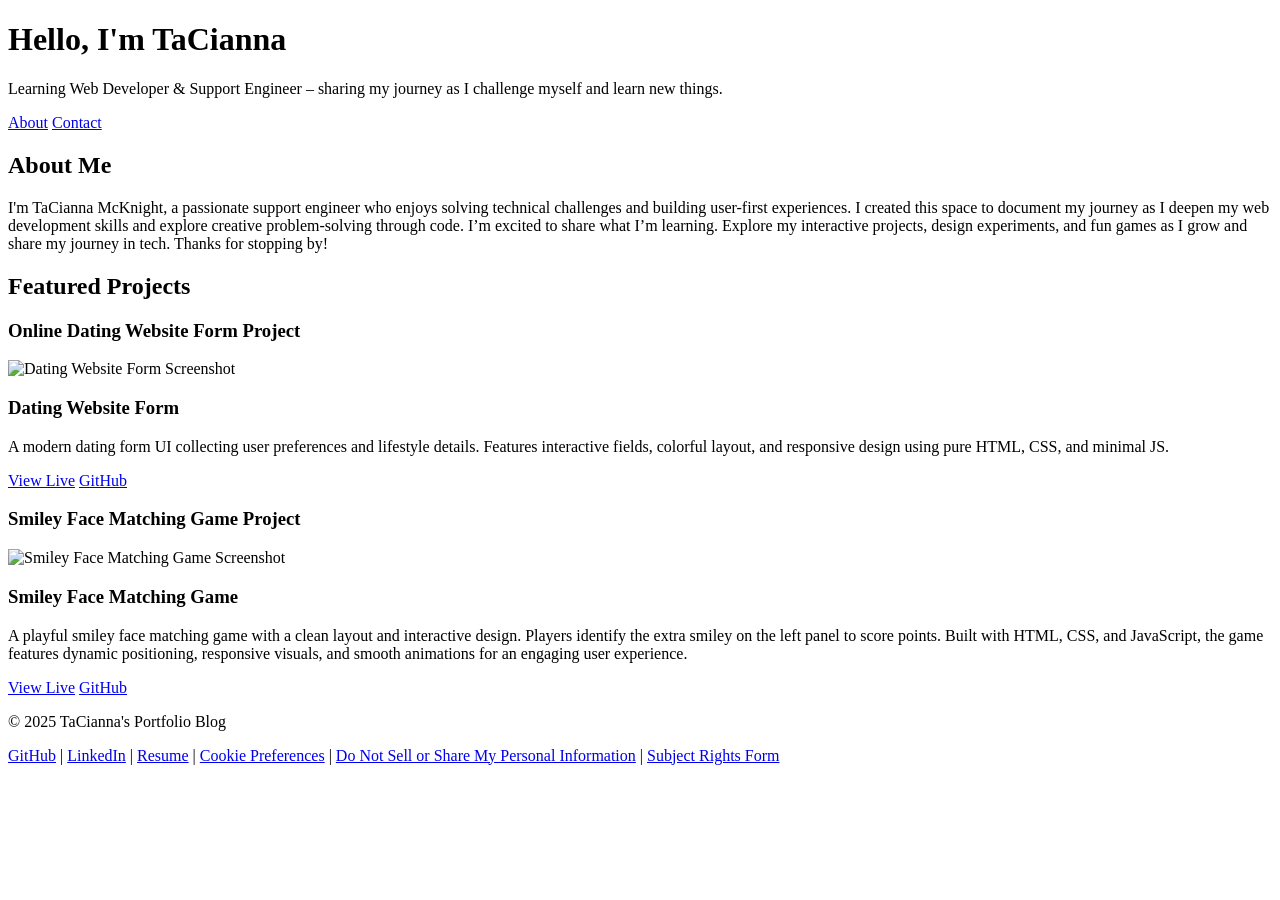
==== index.html @ 7fdf91a6 "Implement Osano consent object handler Adds consent.js with listeners for osano-cm-initialized and o" ====
<!DOCTYPE html>
<html lang="en">
<head>
  <meta charset="UTF-8" />
  <meta name="viewport" content="width=device-width, initial-scale=1.0"/>
  <title>My Portfolio</title>
  <link rel="icon" href="icon.png" type="image/png" />

  <!-- Google Fonts -->
 <link href="https://fonts.googleapis.com/css2?family=Roboto:wght@400;700&display=swap" rel="stylesheet">
  
  <!-- CSS -->
<link rel="stylesheet" href="styles.css" />
  
  <!--Osano-->
 <script src="https://cmp.osano.com/AzZcpvRm9bbsqngN/19cb2fc3-52d5-478b-9e31-3e9e166d1011/osano.js"></script>
 <script src="consent.js" defer></script>
 
  <!--jquery-->
 <script src="https://code.jquery.com/jquery-3.6.0.min.js"></script>
</head>

<body>
  <header class="hero">
    <h1>Hello, I'm TaCianna</h1>
    <p>Learning Web Developer & Support Engineer – sharing my journey as I challenge myself and learn new things.</p>
  </header>

  <nav>
    <a href="index.html">About</a>
    <a href="contact.html">Contact</a>
  </nav>

  <!-- Updated About Section -->
  <section id="about">
    <h2>About Me</h2>
    <p>I'm TaCianna McKnight, a passionate support engineer who enjoys solving technical challenges and building user-first experiences. I created this space to document my journey as I deepen my web development skills and explore creative problem-solving through code. I’m excited to share what I’m learning. Explore my interactive projects, design experiments, and fun games as I grow and share my journey in tech. Thanks for stopping by!</p>
  </section>
  
 <section id="projects" class="project-section">
  <h2>Featured Projects</h2>
   <h3>Online Dating Website Form Project</h3>
  <div class="project-card">
    <img src="datingsite-thumbnail.png" alt="Dating Website Form Screenshot">
    <div class="project-info">
      <h3>Dating Website Form</h3>
      <p>A modern dating form UI collecting user preferences and lifestyle details. Features interactive fields, colorful layout, and responsive design using pure HTML, CSS, and minimal JS.</p>
           <a href="https://tmck07.github.io/datingsite/" target="_blank" class="btn">View Live</a>
      <a href="https://github.com/tmck07/datingsite/" target="_blank" class="btn github">GitHub</a>
    </div>
  </div>
</section>

  <section id="projects" class="project-section">
  <h3>Smiley Face Matching Game Project</h3>
  <div class="project-card">
    <img src="smiley-thumbnail.png" alt="Smiley Face Matching Game Screenshot">
    <div class="project-info">
      <h3>Smiley Face Matching Game </h3>
      <p>A playful smiley face matching game with a clean layout and interactive design. Players identify the extra smiley on the left panel to score points. Built with HTML, CSS, and JavaScript, the game features dynamic positioning, responsive visuals, and smooth animations for an engaging user experience.</p>
      <a href="https://tmck07.github.io/Smileygame/" target="_blank" class="btn">View Live</a>
      <a href="https://github.com/tmck07/Smileygame/" target="_blank" class="btn github">GitHub</a>
    </div>
  </div>
  </section>
  
  <footer>
    <p>&copy; 2025 TaCianna's Portfolio Blog</p>
    <p>
      <a href="https://github.com/tmck07">GitHub</a> |
      <a href="https://www.linkedin.com/in/taciannamcknight">LinkedIn</a> |
      <a href="https://www.taciannamcknight.com">Resume</a> |
      <a href="#" onclick="Osano.cm.showDrawer('osano-cm-dom-info-dialog-open')">Cookie Preferences</a> |
      <a href="#" onclick="Osano.cm.showDoNotSell()">Do Not Sell or Share My Personal Information</a> |
      <a href="https://my.datasubject.com/AzZcpvRm9bbsqngN/48512" target="_blank"> Subject Rights Form</a>
    </p>
  </footer>
  <script>
  const cards = document.querySelectorAll('.card,.project-card');

  const reveal = () => {
    cards.forEach(card => {
      const cardTop = card.getBoundingClientRect().top;
      const windowHeight = window.innerHeight;

      if (cardTop < windowHeight - 100) {
        card.classList.add('visible');
      } else {
        card.classList.remove('visible');
      }
    });
  };

  window.addEventListener('scroll', reveal);
  reveal(); // Trigger once on page load
</script>
 <!-- <script>
  $(function(){
    $(window).scroll(function(){
      var winTop = $(window).scrollTop();
      if(winTop >= 30){
        $("body").addClass("sticky-header");
      } else {
        $("body").removeClass("sticky-header");
      }
    });
  });
  </script> -->
</body>
</html>
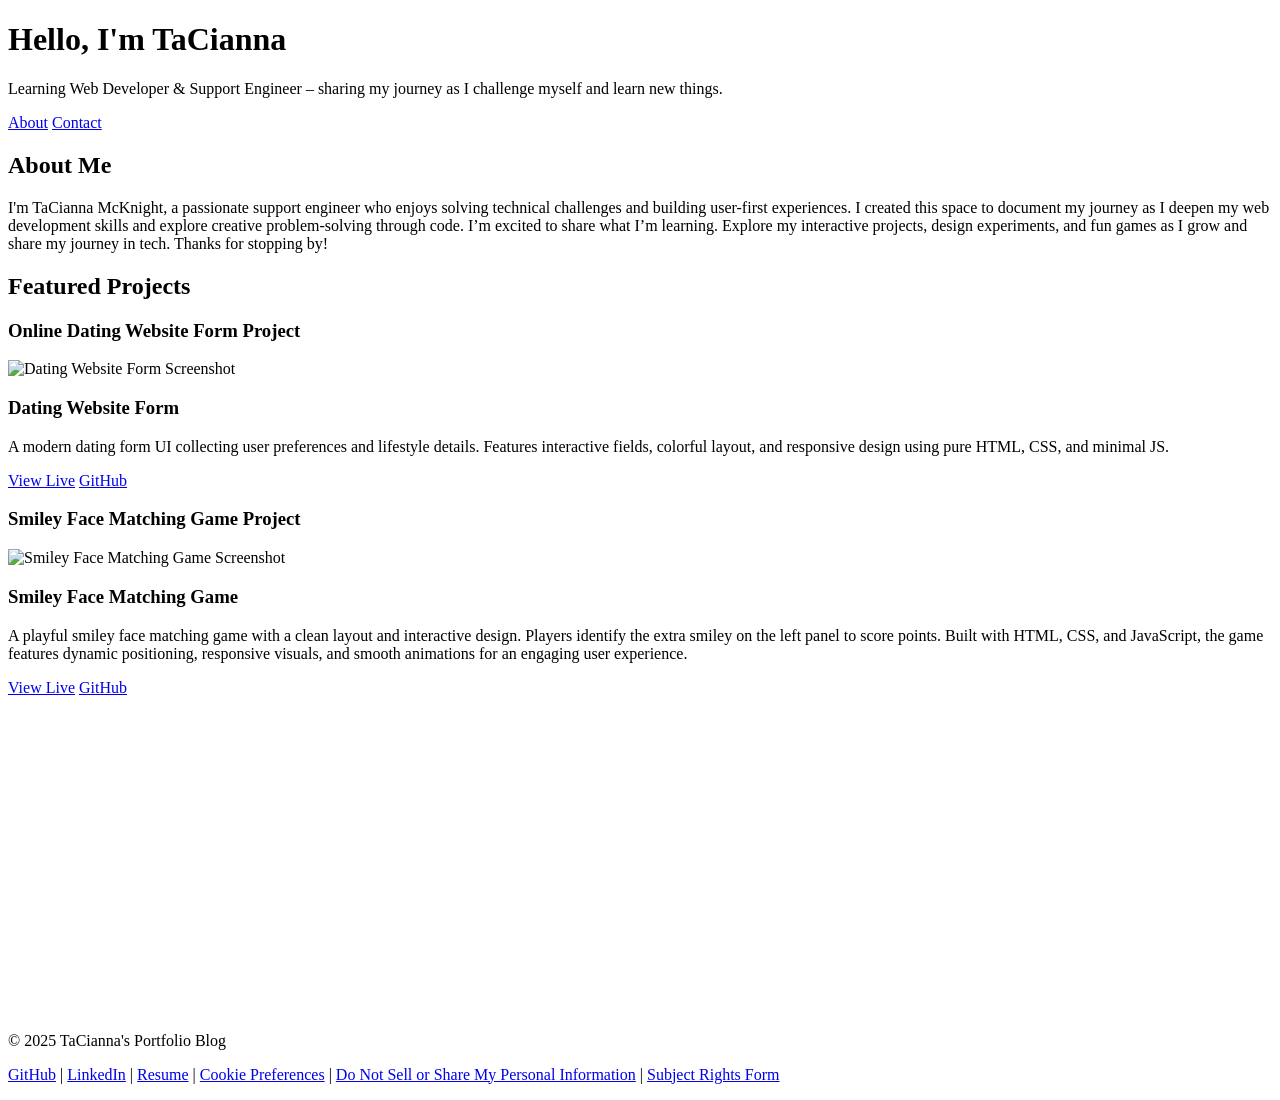
==== commit 3b8eb63a: "Embed YouTube video in index.html Testing by adding an iframe for embedding a YouTube video in the H" ====
--- a/index.html
+++ b/index.html
@@ -14,7 +14,6 @@
   
   <!--Osano-->
  <script src="https://cmp.osano.com/AzZcpvRm9bbsqngN/19cb2fc3-52d5-478b-9e31-3e9e166d1011/osano.js"></script>
- <script src="consent.js" defer></script>
  
   <!--jquery-->
  <script src="https://code.jquery.com/jquery-3.6.0.min.js"></script>
@@ -63,6 +62,12 @@
     </div>
   </div>
   </section>
+
+  <iframe width="560" height="315"
+  data-osano="MARKETING"
+  data-src="https://www.youtube.com/embed/dQw4w9WgXcQ"
+  title="Test video" frameborder="0" allowfullscreen>
+</iframe>
   
   <footer>
     <p>&copy; 2025 TaCianna's Portfolio Blog</p>
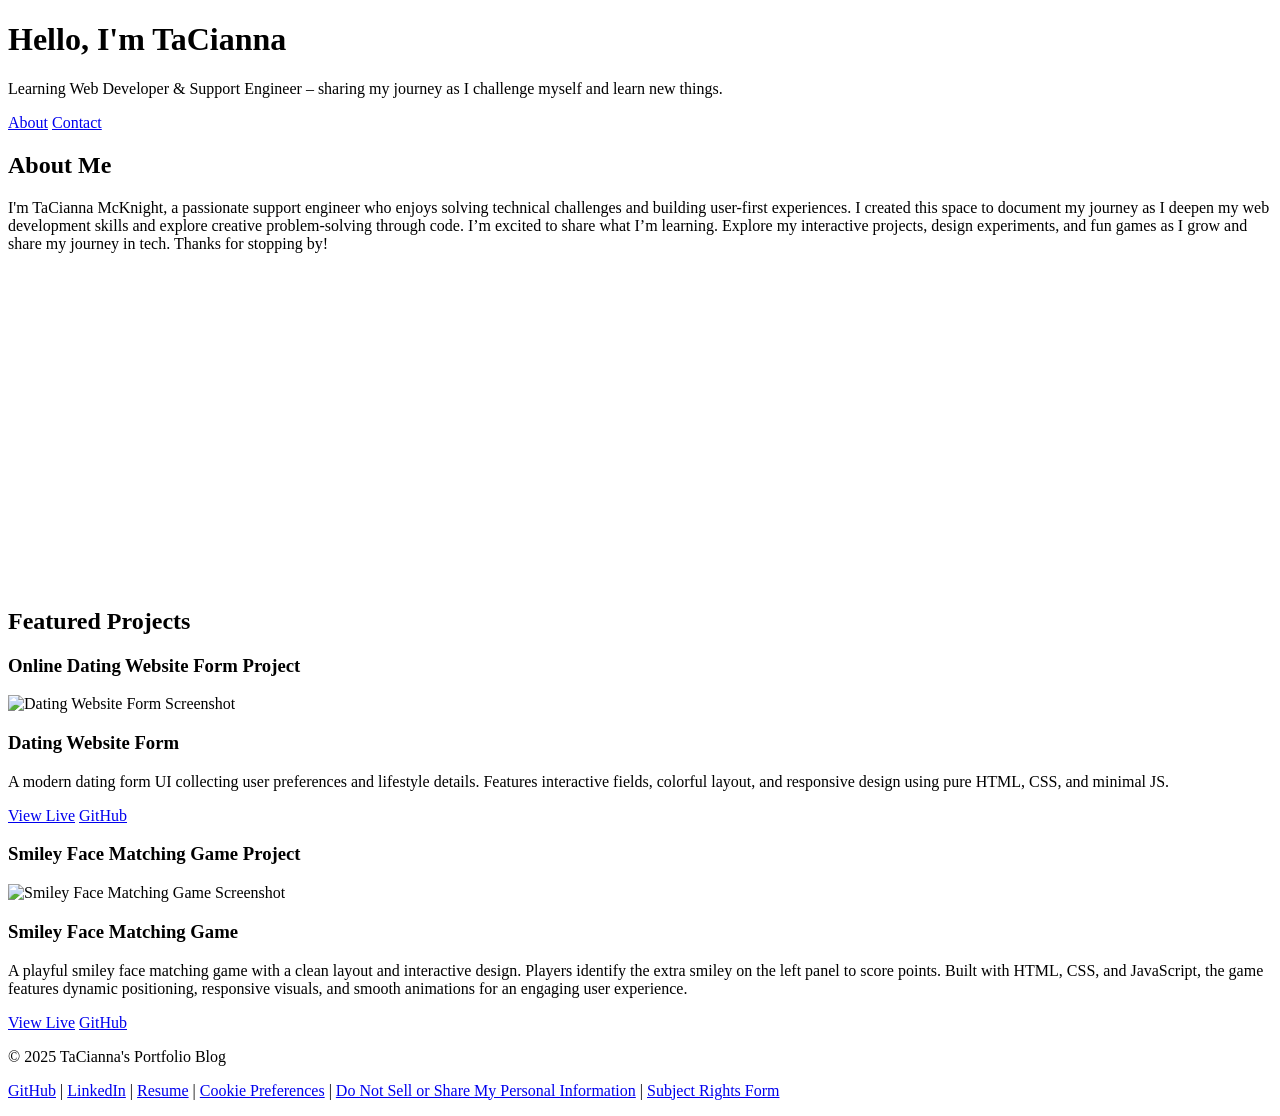
==== commit 406897e0: "Add video iframe to About section Added an iframe to the About section for a test video and removed " ====
--- a/index.html
+++ b/index.html
@@ -34,6 +34,12 @@
   <section id="about">
     <h2>About Me</h2>
     <p>I'm TaCianna McKnight, a passionate support engineer who enjoys solving technical challenges and building user-first experiences. I created this space to document my journey as I deepen my web development skills and explore creative problem-solving through code. I’m excited to share what I’m learning. Explore my interactive projects, design experiments, and fun games as I grow and share my journey in tech. Thanks for stopping by!</p>
+    
+  <iframe width="560" height="315"
+  data-osano="MARKETING"
+  data-src="https://www.youtube.com/embed/dQw4w9WgXcQ"
+  title="Test video" frameborder="0" allowfullscreen>
+</iframe>
   </section>
   
  <section id="projects" class="project-section">
@@ -63,11 +69,6 @@
   </div>
   </section>
 
-  <iframe width="560" height="315"
-  data-osano="MARKETING"
-  data-src="https://www.youtube.com/embed/dQw4w9WgXcQ"
-  title="Test video" frameborder="0" allowfullscreen>
-</iframe>
   
   <footer>
     <p>&copy; 2025 TaCianna's Portfolio Blog</p>
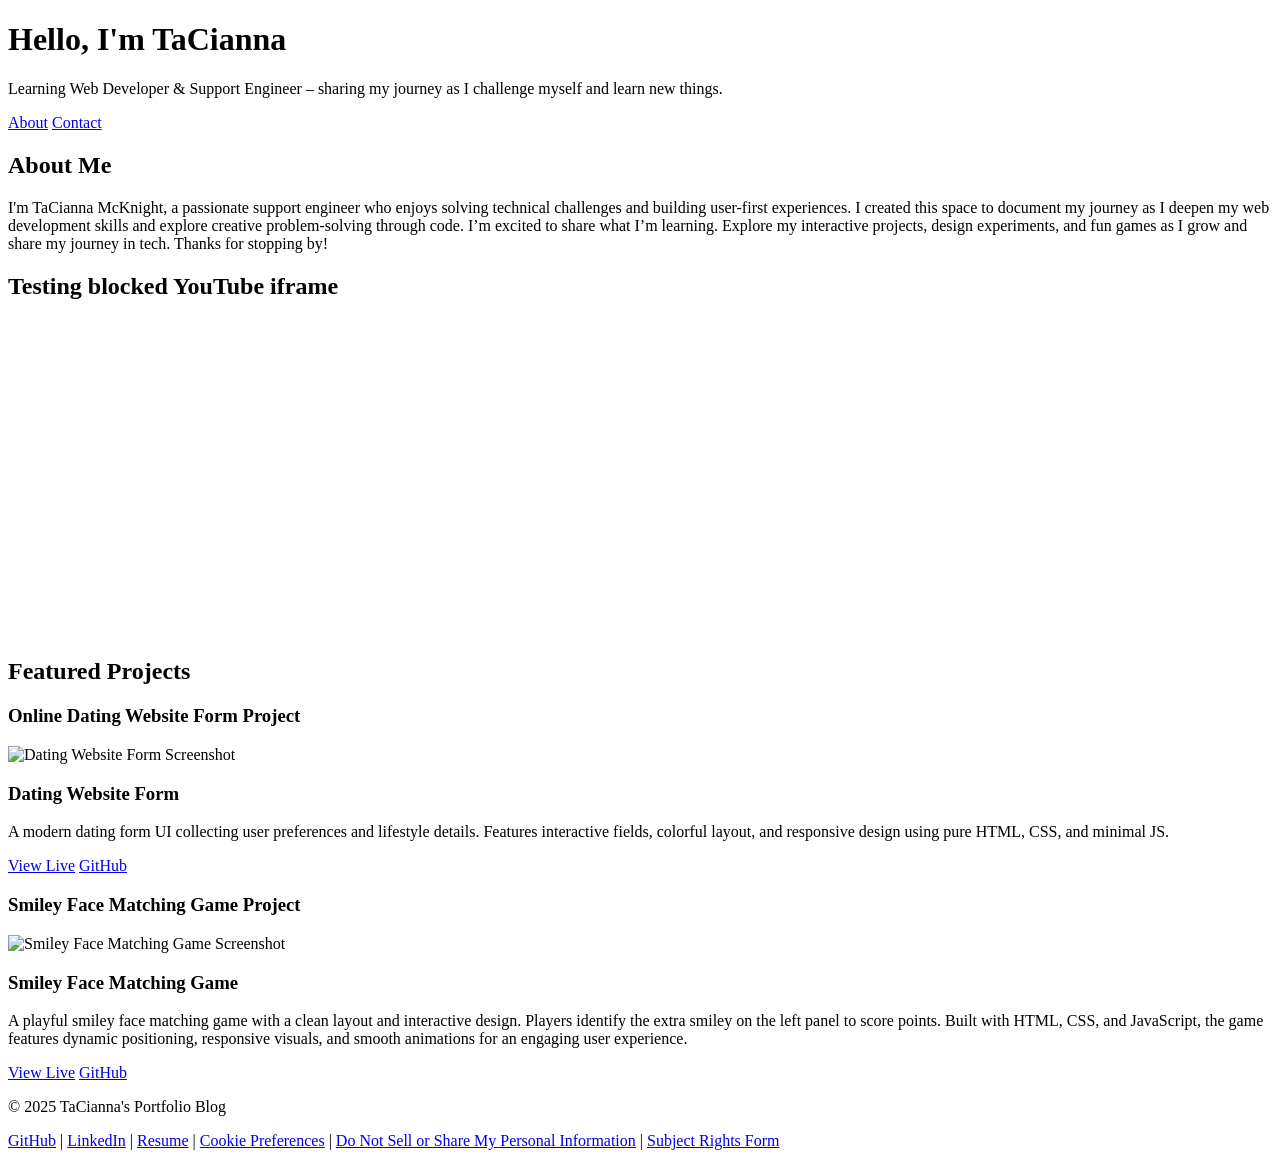
==== commit 91782f48: "Update index.html" ====
--- a/index.html
+++ b/index.html
@@ -34,12 +34,67 @@
   <section id="about">
     <h2>About Me</h2>
     <p>I'm TaCianna McKnight, a passionate support engineer who enjoys solving technical challenges and building user-first experiences. I created this space to document my journey as I deepen my web development skills and explore creative problem-solving through code. I’m excited to share what I’m learning. Explore my interactive projects, design experiments, and fun games as I grow and share my journey in tech. Thanks for stopping by!</p>
-    
-  <iframe width="560" height="315"
-  data-osano="MARKETING"
-  data-src="https://www.youtube.com/embed/dQw4w9WgXcQ"
-  title="Test video" frameborder="0" allowfullscreen>
-</iframe>
+<style>
+    .video-wrap {
+      position: relative;
+      width: 560px;
+      max-width: 100%;
+    }
+    .osano-video-placeholder {
+      display: none; /* shown only via JS when blocked */
+      width: 560px;
+      height: 315px;
+      background: #f1f3f6;
+      border: 1px solid #d2d3d6;
+      border-radius: 4px;
+      color: #3e3e42;
+      align-items: center;
+      justify-content: center;
+      flex-direction: column;
+      text-align: center;
+      font-family: sans-serif;
+      padding: 16px;
+    }
+    .osano-video-placeholder button {
+      margin-top: 10px;
+      padding: 8px 16px;
+      cursor: pointer;
+    }
+  </style>
+</head>
+<body>
+
+  <h1>Testing blocked YouTube iframe</h1>
+
+  <div class="video-wrap" id="video-wrap-1">
+    <iframe width="560" height="315"
+      data-osano="MARKETING"
+      data-src="https://www.youtube.com/embed/dQw4w9WgXcQ"
+      title="Test video" frameborder="0" allowfullscreen>
+    </iframe>
+
+    <div class="osano-video-placeholder" id="placeholder-1">
+      <p>This video is blocked because you haven't accepted Marketing cookies.</p>
+      <button id="accept-btn-1">Update Cookie Preferences</button>
+    </div>
+  </div>
+
+  <script>
+    // Wait for Osano's blocked event, then reveal the placeholder
+    window.Osano('onInitialized', function () {
+      Osano.cm.addEventListener('osano-cm-iframe-blocked', function (src) {
+        console.log('Osano blocked this iframe:', src);
+        if (src.includes('youtube.com')) {
+          document.getElementById('placeholder-1').style.display = 'flex';
+        }
+      });
+    });
+
+    // Wire the button to reopen the consent drawer
+    document.getElementById('accept-btn-1').addEventListener('click', function () {
+      Osano.cm.showDrawer();
+    });
+  </script>
   </section>
   
  <section id="projects" class="project-section">
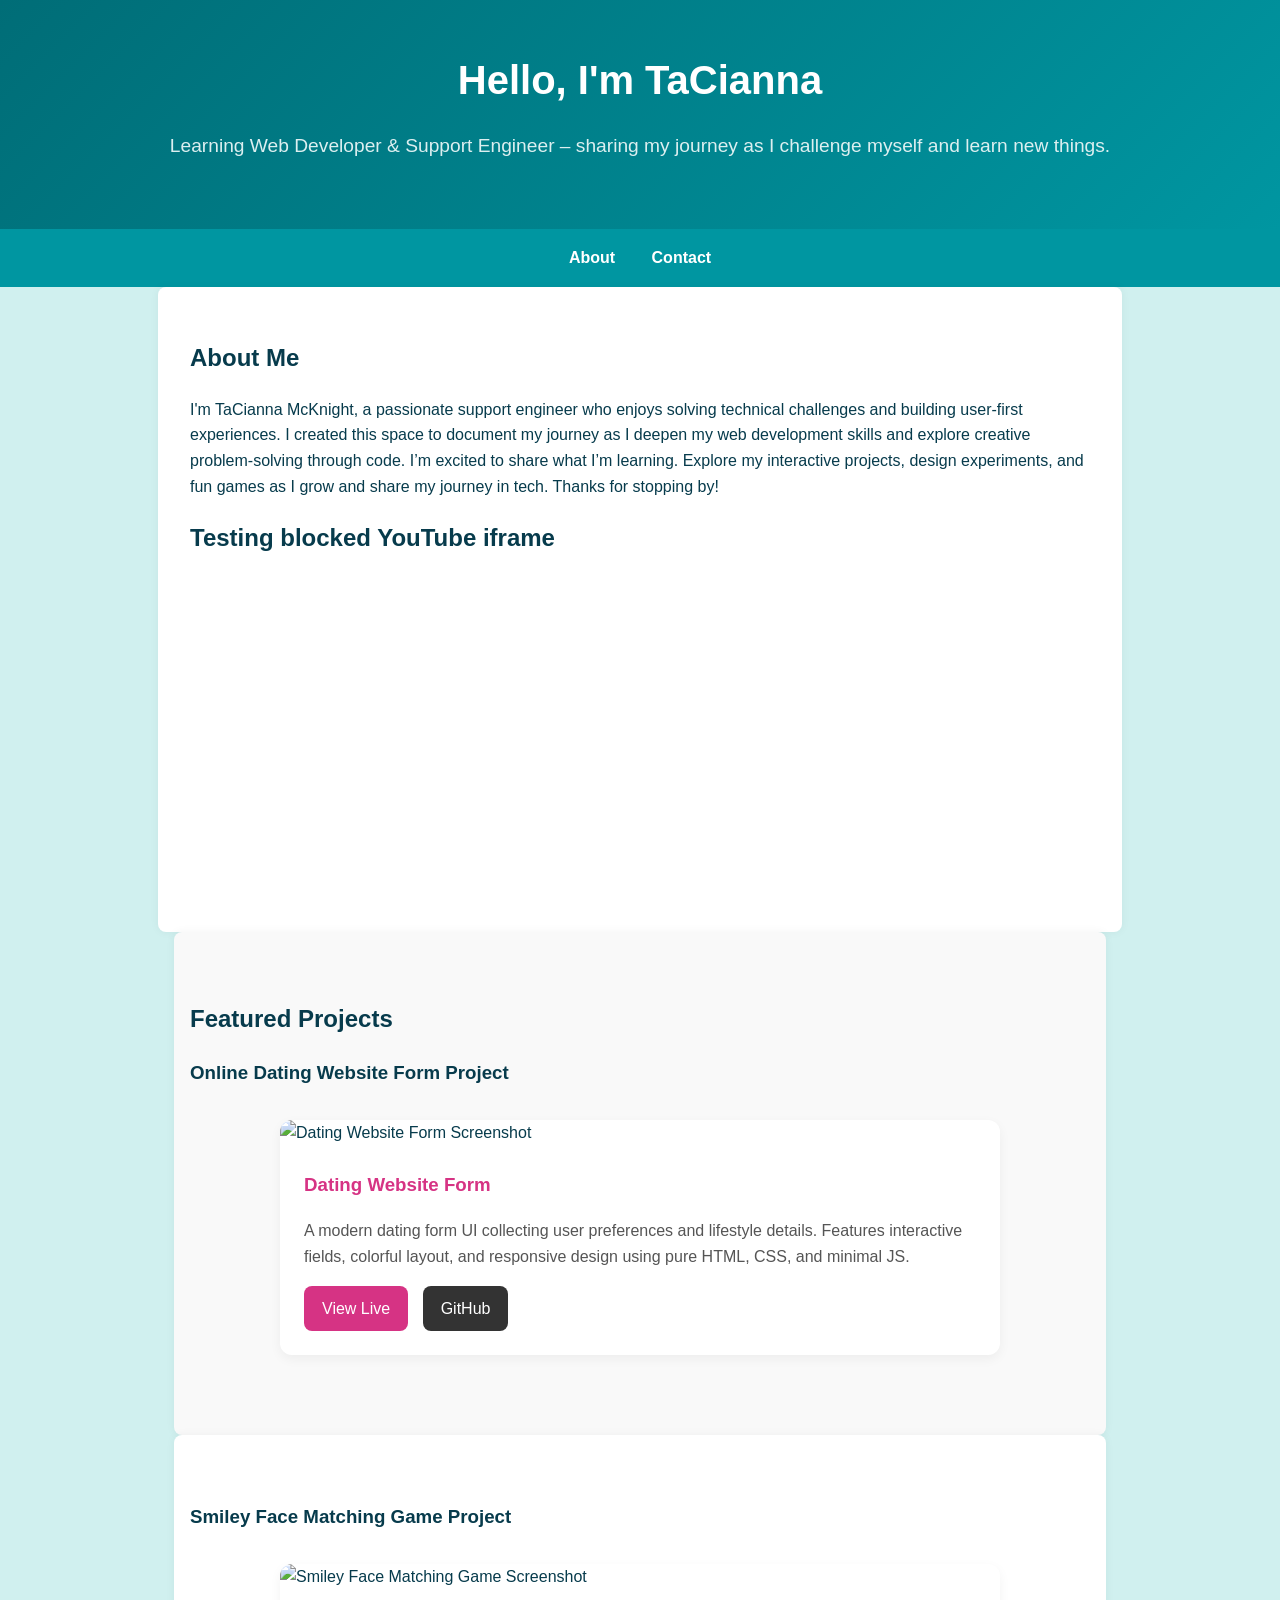
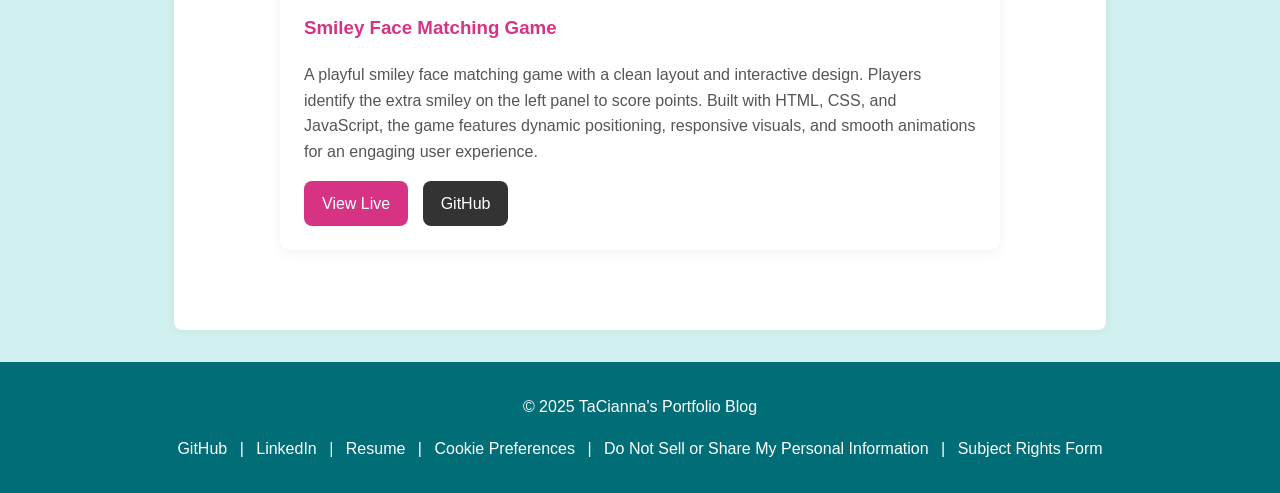
==== commit 7eb27ba5: "Refactor video section and remove unused styles Removed unnecessary styles and updated iframe struct" ====
--- a/index.html
+++ b/index.html
@@ -34,50 +34,23 @@
   <section id="about">
     <h2>About Me</h2>
     <p>I'm TaCianna McKnight, a passionate support engineer who enjoys solving technical challenges and building user-first experiences. I created this space to document my journey as I deepen my web development skills and explore creative problem-solving through code. I’m excited to share what I’m learning. Explore my interactive projects, design experiments, and fun games as I grow and share my journey in tech. Thanks for stopping by!</p>
-<style>
-    .video-wrap {
-      position: relative;
-      width: 560px;
-      max-width: 100%;
-    }
-    .osano-video-placeholder {
-      display: none; /* shown only via JS when blocked */
-      width: 560px;
-      height: 315px;
-      background: #f1f3f6;
-      border: 1px solid #d2d3d6;
-      border-radius: 4px;
-      color: #3e3e42;
-      align-items: center;
-      justify-content: center;
-      flex-direction: column;
-      text-align: center;
-      font-family: sans-serif;
-      padding: 16px;
-    }
-    .osano-video-placeholder button {
-      margin-top: 10px;
-      padding: 8px 16px;
-      cursor: pointer;
-    }
-  </style>
+
 </head>
 <body>
 
   <h1>Testing blocked YouTube iframe</h1>
 
   <div class="video-wrap" id="video-wrap-1">
-    <iframe width="560" height="315"
-      data-osano="MARKETING"
-      data-src="https://www.youtube.com/embed/dQw4w9WgXcQ"
-      title="Test video" frameborder="0" allowfullscreen>
-    </iframe>
+   <iframe width="560" height="315"
+  data-osano="MARKETING"
+  data-src="https://www.youtube.com/embed/dQw4w9WgXcQ"
+  title="Test video" frameborder="0" allowfullscreen>
+</iframe>
 
-    <div class="osano-video-placeholder" id="placeholder-1">
-      <p>This video is blocked because you haven't accepted Marketing cookies.</p>
-      <button id="accept-btn-1">Update Cookie Preferences</button>
-    </div>
-  </div>
+<div class="osano-video-placeholder" id="placeholder-1">
+  <p>This video is blocked because you haven't accepted Marketing cookies.</p>
+  <button id="accept-btn-1">Update Cookie Preferences</button>
+</div>
 
   <script>
     // Wait for Osano's blocked event, then reveal the placeholder
--- a/styles.css
+++ b/styles.css
@@ -0,0 +1,303 @@
+/* Shared Variables */
+:root {
+  --teal-dark: #006d77;
+  --teal: #0096a1;
+  --teal-light: #d0f0ef;
+  --text-dark: #073b4c;
+  --text-light: #ffffff;
+}
+
+/* Animations */
+@keyframes fadeIn {
+  from { opacity: 0; transform: translateY(-10px); }
+  to   { opacity: 1; transform: translateY(0); }
+}
+
+@keyframes popupFade {
+  0% {
+    opacity: 0;
+    transform: translate(-50%, -60%);
+  }
+  100% {
+    opacity: 1;
+    transform: translate(-50%, -50%);
+  }
+}
+
+/* Global Styles */
+body {
+  margin: 0;
+  font-family: 'Roboto', Arial, sans-serif;
+  background: var(--teal-light);
+  color: var(--text-dark);
+  line-height: 1.6;
+}
+
+header.hero {
+  background: linear-gradient(135deg, var(--teal-dark), var(--teal));
+  color: var(--text-light);
+  padding: 3rem 2rem;
+  text-align: center;
+  animation: fadeIn 1s ease forwards;
+}
+
+nav {
+  background: var(--teal);
+  padding: 1rem;
+  text-align: center;
+}
+
+nav a {
+  color: var(--text-light);
+  margin: 0 1rem;
+  text-decoration: none;
+  font-weight: bold;
+  transition: color 0.3s ease, transform 0.3s ease;
+}
+
+nav a:hover {
+  color: #ffde59;
+  transform: scale(1.1);
+}
+
+section {
+  padding: 2rem;
+  max-width: 900px;
+  margin: auto;
+  background: white;
+  border-radius: 8px;
+  box-shadow: 0 0 10px rgba(0,0,0,0.05);
+}
+
+section:nth-of-type(even) {
+  background: #f9f9f9;
+}
+
+section:nth-of-type(odd) {
+  background: #ffffff;
+}
+
+.hero h1 {
+  margin: 0;
+  font-size: 2.5rem;
+}
+
+.hero p {
+  font-size: 1.2rem;
+  color: #dceff0;
+}
+
+.card {
+  background: #ffffff;
+  padding: 1rem;
+  margin: 1rem 0;
+  border-left: 5px solid var(--teal);
+  box-shadow: 0 2px 4px rgba(0, 0, 0, 0.05);
+  transition: transform 0.3s ease, box-shadow 0.3s ease;
+  opacity: 0;
+  transform: translateY(20px);
+}
+
+.card.visible {
+  opacity: 1;
+  transform: translateY(0);
+  transition: opacity 0.6s ease, transform 0.6s ease;
+}
+
+footer {
+  background: var(--teal-dark);
+  color: var(--text-light);
+  text-align: center;
+  padding: 1rem;
+  margin-top: 2rem;
+}
+
+footer a {
+  color: white;
+  text-decoration: none;
+  margin: 0 0.5rem;
+}
+
+/* Contact Form Styles */
+.contact-form input, .contact-form textarea {
+  width: 100%;
+  padding: 0.7rem;
+  margin: 0.5rem 0;
+  border: 1px solid #b2dfdb;
+  border-radius: 4px;
+}
+
+.contact-form button {
+  background: var(--teal);
+  color: white;
+  padding: 0.7rem 1.5rem;
+  border: none;
+  border-radius: 10px;
+  cursor: pointer;
+  transition: background 0.3s ease, transform 0.2s ease;
+}
+
+.contact-form button:hover {
+  background: #ffde59;
+  color: var(--text-dark);
+  transform: translateY(-2px);
+}
+
+/* Sticky Header */
+body.sticky-header {
+  padding-top: 100px;
+}
+
+body.sticky-header .hero {
+  position: fixed;
+  top: 0;
+  left: 0;
+  right: 0;
+  height: 60px;
+  background-color: rgba(52, 152, 219, 0.9);
+  z-index: 1000;
+  padding: 1rem;
+  transition: all 0.3s ease-in-out;
+  animation: none !important;
+}
+
+body.sticky-header .hero h1 {
+  font-size: 1.5rem;
+  transform: scale(0.95);
+  transition: transform 0.3s ease;
+}
+
+/* Responsive */
+@media (max-width: 600px) {
+  .hero h1 { font-size: 2rem; }
+  nav a { display: block; margin: 0.5rem 0; }
+}
+
+/* Osano Styling */
+.osano-cm-show-do-not-sell {
+  border-radius: 10px !important;
+}
+
+.osano-cm-dialog,
+.osano-cm-info--do_not_sell,
+.osano-cm-info {
+  border-radius: 10px !important;
+  font-family: 'Playfair Display', serif !important;
+}
+
+.osano-cm-button {
+  background-color: #0056b3 !important;
+  color: #ffffff !important;
+  border-radius: 10px !important;
+  font-size: 16px !important;
+  padding: 10px 20px !important;
+}
+
+.osano-cm-info-dialog-open {
+  position: fixed !important;
+  top: 50% !important;
+  left: 50% !important;
+  transform: translate(-50%, -50%) !important;
+  z-index: 9999 !important;
+  box-shadow: 0 10px 25px rgba(0, 0, 0, 0.3) !important;
+  background: #fff !important;
+  border-radius: 12px !important;
+  padding: 2rem !important;
+  max-width: 90% !important;
+  width: 400px !important;
+  animation: popupFade 0.3s ease-in-out forwards !important;
+}
+
+/* Project Section */
+.project-section {
+  padding: 3rem 1rem;
+  background-color: #f9f9f9;
+}
+
+.project-card {
+  display: flex;
+  flex-direction: column;
+  background: #fff;
+  border-radius: 12px;
+  box-shadow: 0 4px 12px rgba(0, 0, 0, 0.05);
+  overflow: hidden;
+  margin: 2rem auto;
+  max-width: 720px;
+  transform: translateY(20px);
+  opacity: 0;
+  transition: opacity 0.6s ease, transform 0.6s ease;
+}
+
+.project-card.visible {
+  opacity: 1;
+  transform: translateY(0);
+}
+
+.project-card img {
+  width: 100%;
+  height: auto;
+  display: block;
+}
+
+.project-info {
+  padding: 1.5rem;
+}
+
+.project-info h3 {
+  margin-top: 0;
+  color: #d63384;
+}
+
+.project-info p {
+  color: #555;
+  line-height: 1.6;
+  margin-bottom: 1rem;
+}
+
+.btn {
+  display: inline-block;
+  padding: 10px 18px;
+  margin-right: 10px;
+  background-color: #d63384;
+  color: white;
+  border-radius: 8px;
+  text-decoration: none;
+  transition: background-color 0.3s ease;
+}
+
+.btn:hover {
+  background-color: #ad1457;
+}
+
+.btn.github {
+  background-color: #333;
+}
+
+.btn.github:hover {
+  background-color: #555;
+}
+    .video-wrap {
+      position: relative;
+      width: 560px;
+      max-width: 100%;
+    }
+    .osano-video-placeholder {
+      display: none; /* shown only via JS when blocked */
+      width: 560px;
+      height: 315px;
+      background: #f1f3f6;
+      border: 1px solid #d2d3d6;
+      border-radius: 4px;
+      color: #3e3e42;
+      align-items: center;
+      justify-content: center;
+      flex-direction: column;
+      text-align: center;
+      font-family: sans-serif;
+      padding: 16px;
+    }
+    .osano-video-placeholder button {
+      margin-top: 10px;
+      padding: 8px 16px;
+      cursor: pointer;
+    }
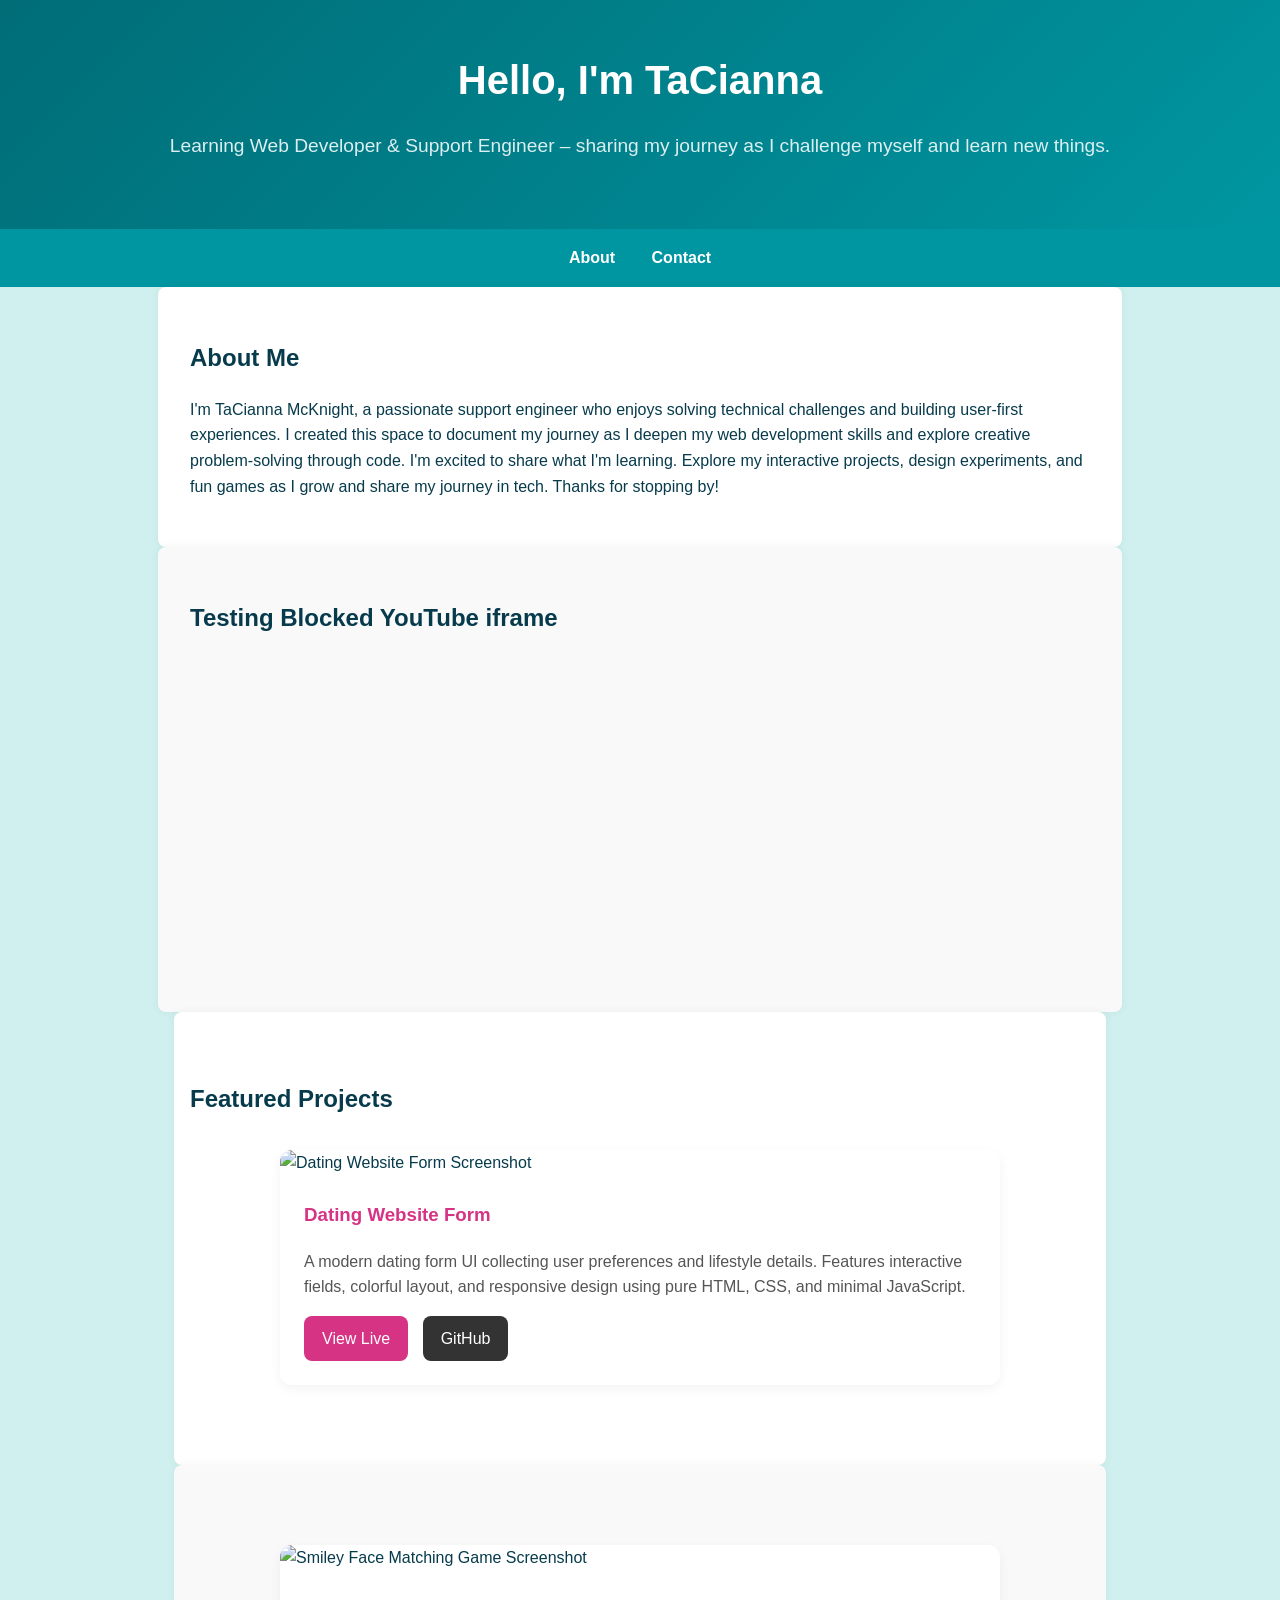
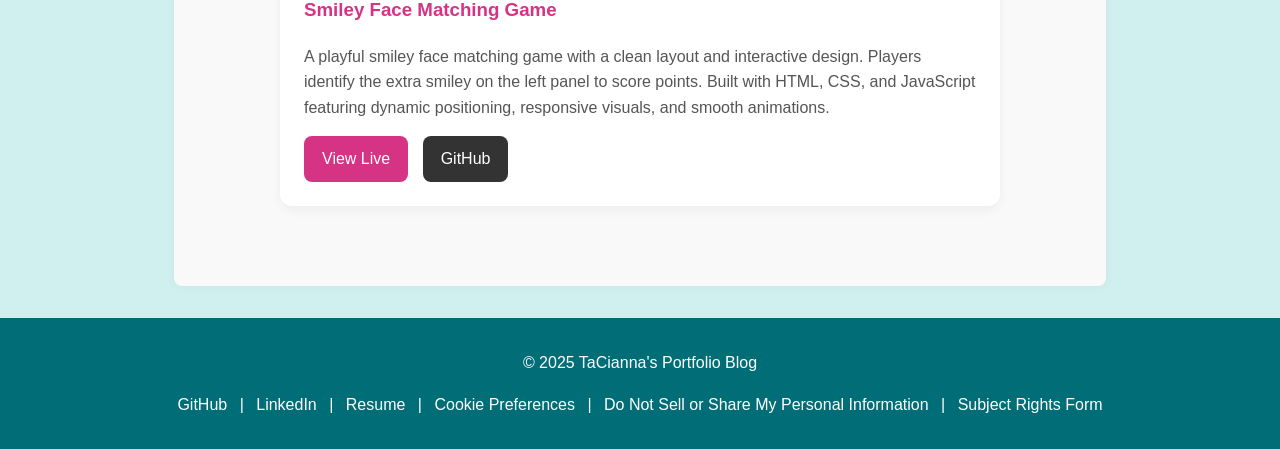
==== commit 244ab892: "Refactor HTML structure and improve formatting" ====
--- a/index.html
+++ b/index.html
@@ -1,145 +1,195 @@
 <!DOCTYPE html>
 <html lang="en">
 <head>
-  <meta charset="UTF-8" />
-  <meta name="viewport" content="width=device-width, initial-scale=1.0"/>
+  <meta charset="UTF-8">
+  <meta name="viewport" content="width=device-width, initial-scale=1.0">
   <title>My Portfolio</title>
-  <link rel="icon" href="icon.png" type="image/png" />
+
+  <link rel="icon" href="icon.png" type="image/png">
 
   <!-- Google Fonts -->
- <link href="https://fonts.googleapis.com/css2?family=Roboto:wght@400;700&display=swap" rel="stylesheet">
-  
+  <link href="https://fonts.googleapis.com/css2?family=Roboto:wght@400;700&display=swap" rel="stylesheet">
+
   <!-- CSS -->
-<link rel="stylesheet" href="styles.css" />
-  
-  <!--Osano-->
- <script src="https://cmp.osano.com/AzZcpvRm9bbsqngN/19cb2fc3-52d5-478b-9e31-3e9e166d1011/osano.js"></script>
- 
-  <!--jquery-->
- <script src="https://code.jquery.com/jquery-3.6.0.min.js"></script>
+  <link rel="stylesheet" href="styles.css">
+
+  <!-- Osano -->
+  <script src="https://cmp.osano.com/AzZcpvRm9bbsqngN/19cb2fc3-52d5-478b-9e31-3e9e166d1011/osano.js"></script>
 </head>
 
 <body>
-  <header class="hero">
-    <h1>Hello, I'm TaCianna</h1>
-    <p>Learning Web Developer & Support Engineer – sharing my journey as I challenge myself and learn new things.</p>
-  </header>
 
-  <nav>
-    <a href="index.html">About</a>
-    <a href="contact.html">Contact</a>
-  </nav>
+<header class="hero">
+  <h1>Hello, I'm TaCianna</h1>
+  <p>Learning Web Developer & Support Engineer – sharing my journey as I challenge myself and learn new things.</p>
+</header>
 
-  <!-- Updated About Section -->
-  <section id="about">
-    <h2>About Me</h2>
-    <p>I'm TaCianna McKnight, a passionate support engineer who enjoys solving technical challenges and building user-first experiences. I created this space to document my journey as I deepen my web development skills and explore creative problem-solving through code. I’m excited to share what I’m learning. Explore my interactive projects, design experiments, and fun games as I grow and share my journey in tech. Thanks for stopping by!</p>
+<nav>
+  <a href="index.html">About</a>
+  <a href="contact.html">Contact</a>
+</nav>
 
-</head>
-<body>
+<section id="about">
+  <h2>About Me</h2>
 
-  <h1>Testing blocked YouTube iframe</h1>
+  <p>
+    I'm TaCianna McKnight, a passionate support engineer who enjoys solving technical
+    challenges and building user-first experiences. I created this space to document my
+    journey as I deepen my web development skills and explore creative problem-solving
+    through code. I'm excited to share what I'm learning. Explore my interactive
+    projects, design experiments, and fun games as I grow and share my journey in tech.
+    Thanks for stopping by!
+  </p>
+</section>
 
-  <div class="video-wrap" id="video-wrap-1">
-   <iframe width="560" height="315"
-  data-osano="MARKETING"
-  data-src="https://www.youtube.com/embed/dQw4w9WgXcQ"
-  title="Test video" frameborder="0" allowfullscreen>
-</iframe>
+<!-- Video Demo -->
+<section id="video-demo">
+  <h2>Testing Blocked YouTube iframe</h2>
 
-<div class="osano-video-placeholder" id="placeholder-1">
-  <p>This video is blocked because you haven't accepted Marketing cookies.</p>
-  <button id="accept-btn-1">Update Cookie Preferences</button>
-</div>
+  <div class="video-wrap">
 
-  <script>
-    // Wait for Osano's blocked event, then reveal the placeholder
-    window.Osano('onInitialized', function () {
-      Osano.cm.addEventListener('osano-cm-iframe-blocked', function (src) {
-        console.log('Osano blocked this iframe:', src);
-        if (src.includes('youtube.com')) {
-          document.getElementById('placeholder-1').style.display = 'flex';
-        }
-      });
-    });
+    <iframe
+      width="560"
+      height="315"
+      data-osano="MARKETING"
+      data-src="https://www.youtube.com/embed/dQw4w9WgXcQ"
+      title="Test Video"
+      frameborder="0"
+      allowfullscreen>
+    </iframe>
 
-    // Wire the button to reopen the consent drawer
-    document.getElementById('accept-btn-1').addEventListener('click', function () {
-      Osano.cm.showDrawer();
-    });
-  </script>
-  </section>
-  
- <section id="projects" class="project-section">
-  <h2>Featured Projects</h2>
-   <h3>Online Dating Website Form Project</h3>
-  <div class="project-card">
-    <img src="datingsite-thumbnail.png" alt="Dating Website Form Screenshot">
-    <div class="project-info">
-      <h3>Dating Website Form</h3>
-      <p>A modern dating form UI collecting user preferences and lifestyle details. Features interactive fields, colorful layout, and responsive design using pure HTML, CSS, and minimal JS.</p>
-           <a href="https://tmck07.github.io/datingsite/" target="_blank" class="btn">View Live</a>
-      <a href="https://github.com/tmck07/datingsite/" target="_blank" class="btn github">GitHub</a>
+    <div class="osano-video-placeholder" id="placeholder-1">
+      <p>This video is blocked because you haven't accepted Marketing cookies.</p>
+      <button id="accept-btn-1">Update Cookie Preferences</button>
     </div>
+
   </div>
 </section>
 
-  <section id="projects" class="project-section">
-  <h3>Smiley Face Matching Game Project</h3>
+<section id="projects" class="project-section">
+
+  <h2>Featured Projects</h2>
+
   <div class="project-card">
+
+    <img src="datingsite-thumbnail.png" alt="Dating Website Form Screenshot">
+
+    <div class="project-info">
+
+      <h3>Dating Website Form</h3>
+
+      <p>
+        A modern dating form UI collecting user preferences and lifestyle details.
+        Features interactive fields, colorful layout, and responsive design using
+        pure HTML, CSS, and minimal JavaScript.
+      </p>
+
+      <a href="https://tmck07.github.io/datingsite/" target="_blank" class="btn">
+        View Live
+      </a>
+
+      <a href="https://github.com/tmck07/datingsite/" target="_blank" class="btn github">
+        GitHub
+      </a>
+
+    </div>
+
+  </div>
+
+</section>
+
+<section id="game-project" class="project-section">
+
+  <div class="project-card">
+
     <img src="smiley-thumbnail.png" alt="Smiley Face Matching Game Screenshot">
+
     <div class="project-info">
-      <h3>Smiley Face Matching Game </h3>
-      <p>A playful smiley face matching game with a clean layout and interactive design. Players identify the extra smiley on the left panel to score points. Built with HTML, CSS, and JavaScript, the game features dynamic positioning, responsive visuals, and smooth animations for an engaging user experience.</p>
-      <a href="https://tmck07.github.io/Smileygame/" target="_blank" class="btn">View Live</a>
-      <a href="https://github.com/tmck07/Smileygame/" target="_blank" class="btn github">GitHub</a>
+
+      <h3>Smiley Face Matching Game</h3>
+
+      <p>
+        A playful smiley face matching game with a clean layout and interactive
+        design. Players identify the extra smiley on the left panel to score points.
+        Built with HTML, CSS, and JavaScript featuring dynamic positioning,
+        responsive visuals, and smooth animations.
+      </p>
+
+      <a href="https://tmck07.github.io/Smileygame/" target="_blank" class="btn">
+        View Live
+      </a>
+
+      <a href="https://github.com/tmck07/Smileygame/" target="_blank" class="btn github">
+        GitHub
+      </a>
+
     </div>
+
   </div>
-  </section>
 
-  
-  <footer>
-    <p>&copy; 2025 TaCianna's Portfolio Blog</p>
-    <p>
-      <a href="https://github.com/tmck07">GitHub</a> |
-      <a href="https://www.linkedin.com/in/taciannamcknight">LinkedIn</a> |
-      <a href="https://www.taciannamcknight.com">Resume</a> |
-      <a href="#" onclick="Osano.cm.showDrawer('osano-cm-dom-info-dialog-open')">Cookie Preferences</a> |
-      <a href="#" onclick="Osano.cm.showDoNotSell()">Do Not Sell or Share My Personal Information</a> |
-      <a href="https://my.datasubject.com/AzZcpvRm9bbsqngN/48512" target="_blank"> Subject Rights Form</a>
-    </p>
-  </footer>
-  <script>
-  const cards = document.querySelectorAll('.card,.project-card');
+</section>
 
-  const reveal = () => {
+<footer>
+
+  <p>&copy; 2025 TaCianna's Portfolio Blog</p>
+
+  <p>
+    <a href="https://github.com/tmck07">GitHub</a> |
+    <a href="https://www.linkedin.com/in/taciannamcknight">LinkedIn</a> |
+    <a href="https://www.taciannamcknight.com">Resume</a> |
+    <a href="#" onclick="Osano.cm.showDrawer()">Cookie Preferences</a> |
+    <a href="#" onclick="Osano.cm.showDoNotSell()">
+      Do Not Sell or Share My Personal Information
+    </a> |
+    <a href="https://my.datasubject.com/AzZcpvRm9bbsqngN/48512" target="_blank">
+      Subject Rights Form
+    </a>
+  </p>
+
+</footer>
+
+<script>
+window.Osano('onInitialized', function () {
+
+    Osano.cm.addEventListener('osano-cm-iframe-blocked', function (src) {
+
+        console.log('Osano blocked:', src);
+
+        if (src.includes('youtube.com')) {
+            document.getElementById('placeholder-1').style.display = 'flex';
+        }
+
+    });
+
+});
+
+document.getElementById('accept-btn-1').addEventListener('click', function () {
+    Osano.cm.showDrawer();
+});
+</script>
+
+<script>
+const cards = document.querySelectorAll('.card, .project-card');
+
+function reveal() {
+
     cards.forEach(card => {
-      const cardTop = card.getBoundingClientRect().top;
-      const windowHeight = window.innerHeight;
 
-      if (cardTop < windowHeight - 100) {
-        card.classList.add('visible');
-      } else {
-        card.classList.remove('visible');
-      }
+        const top = card.getBoundingClientRect().top;
+
+        if (top < window.innerHeight - 100) {
+            card.classList.add('visible');
+        } else {
+            card.classList.remove('visible');
+        }
+
     });
-  };
 
-  window.addEventListener('scroll', reveal);
-  reveal(); // Trigger once on page load
+}
+
+window.addEventListener('scroll', reveal);
+reveal();
 </script>
- <!-- <script>
-  $(function(){
-    $(window).scroll(function(){
-      var winTop = $(window).scrollTop();
-      if(winTop >= 30){
-        $("body").addClass("sticky-header");
-      } else {
-        $("body").removeClass("sticky-header");
-      }
-    });
-  });
-  </script> -->
+
 </body>
 </html>
-
